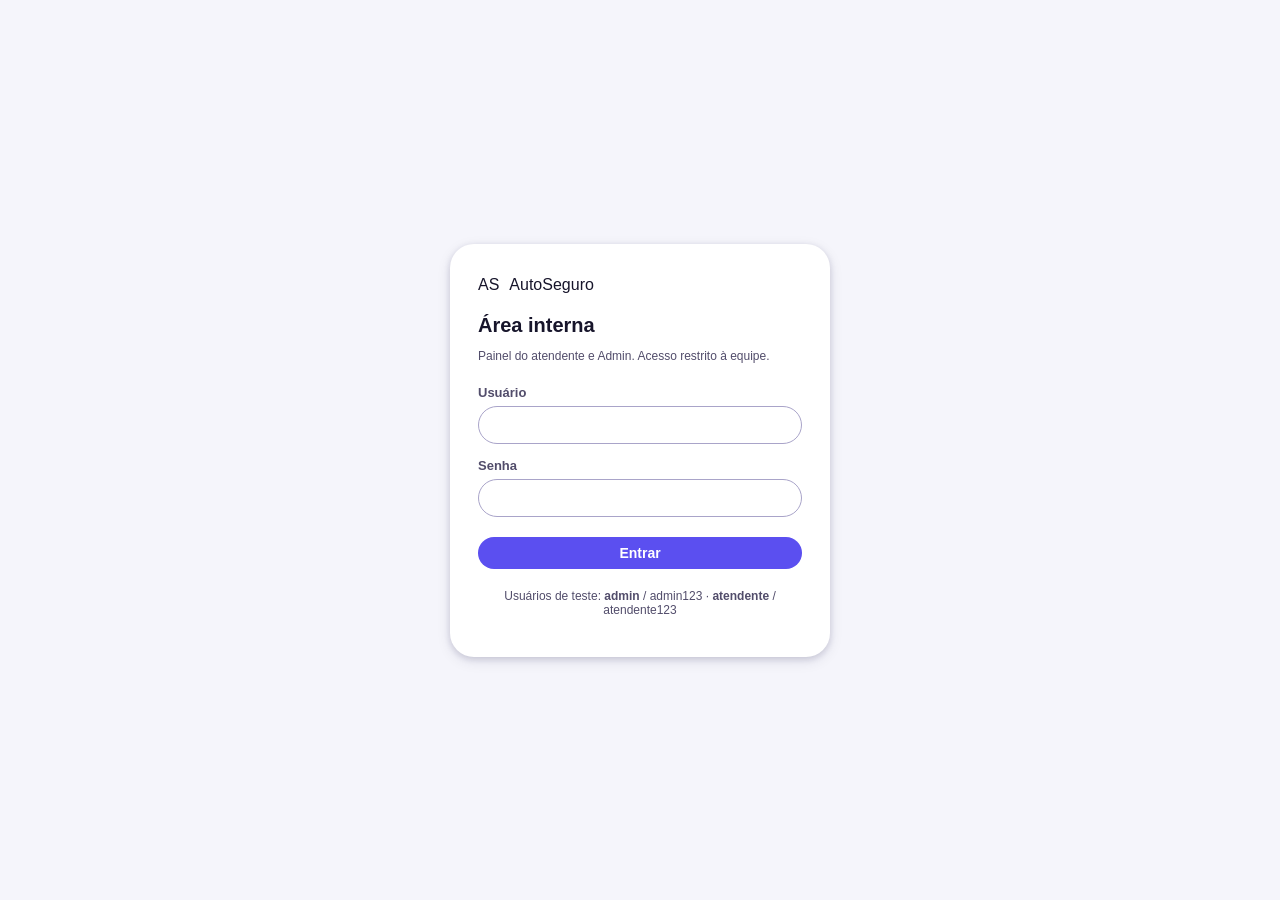
==== web-ui/admin.html @ fb1e3b21 "Add attendant finalize+rating flow, Admin config panel, and staff login - Attendant can click "Final" ====
<!DOCTYPE html>
<html lang="pt-BR">
<head>
<meta charset="UTF-8" />
<meta name="viewport" content="width=device-width, initial-scale=1.0" />
<title>Admin — AutoSeguro</title>
<link rel="stylesheet" href="styles.css" />
<link rel="stylesheet" href="admin.css" />
</head>
<body>
  <div class="app-shell">
    <header class="topbar">
      <div class="topbar__title">
        <span class="topbar__avatar">AS</span>
        <div>
          <div class="topbar__name">Admin</div>
          <div class="topbar__status" id="admin-status">carregando…</div>
        </div>
      </div>
      <div class="topbar__actions">
        <span class="topbar__user" id="topbar-usuario"></span>
        <a class="btn btn--text" href="atendente.html">Painel do atendente</a>
        <a class="btn btn--text" href="index.html">Ver site</a>
        <button class="btn btn--text" id="btn-sair">Sair</button>
      </div>
    </header>

    <main class="admin-main">
      <div class="admin-col">

        <section class="card admin-card">
          <div class="card__label">Modo de atendimento humano</div>
          <p class="hint">Define o que acontece quando o agente encaminha uma conversa para um atendente.</p>
          <div class="admin-options">
            <label class="admin-option">
              <input type="radio" name="handoff_mode" value="site" />
              <div>
                <strong>Somente no site</strong>
                <p>O atendimento continua dentro do chat do site. Não gera custo de WhatsApp Business API.</p>
              </div>
            </label>
            <label class="admin-option">
              <input type="radio" name="handoff_mode" value="whatsapp" />
              <div>
                <strong>Somente WhatsApp Business</strong>
                <p>O lead é encaminhado direto para o número de WhatsApp Business cadastrado abaixo.</p>
              </div>
            </label>
            <label class="admin-option">
              <input type="radio" name="handoff_mode" value="misto" />
              <div>
                <strong>Misto (site + WhatsApp Business)</strong>
                <p>O lead escolhe: continuar no chat do site ou ser encaminhado para o WhatsApp Business.</p>
              </div>
            </label>
          </div>

          <div class="card__label admin-field-label">Número do WhatsApp Business</div>
          <input id="input-whatsapp-numero" class="composer__input" type="text"
            placeholder="Ex: 5511999999999 (DDI + DDD + número, só dígitos)" autocomplete="off" />
        </section>

        <section class="card admin-card">
          <div class="card__label">Chaves de API</div>
          <p class="hint">As chaves nunca são exibidas de volta aqui por segurança — só se estão configuradas
            ou não. Deixe um campo em branco para manter o valor atual.</p>

          <div class="admin-field-label">
            <span class="card__label" style="margin:0">Chave da Anthropic (Claude)</span>
            <span class="admin-badge" id="badge-anthropic">—</span>
          </div>
          <input id="input-anthropic-key" class="composer__input" type="password"
            placeholder="sk-ant-… (deixe em branco para não alterar)" autocomplete="off" />

          <div class="admin-field-label">
            <span class="card__label" style="margin:0">Token da API do WhatsApp Business</span>
            <span class="admin-badge" id="badge-whatsapp-token">—</span>
          </div>
          <input id="input-whatsapp-token" class="composer__input" type="password"
            placeholder="Reservado para integração futura com a API oficial (Cloud API)" autocomplete="off" />
          <p class="hint">Hoje o encaminhamento no modo WhatsApp usa um link wa.me com o número acima —
            este token ainda não é usado por nenhuma integração, fica guardado para quando isso mudar.</p>
        </section>

        <section class="card admin-card">
          <div class="card__label">Verificação "não sou um robô" (Google reCAPTCHA)</div>
          <p class="hint">Quando as duas chaves abaixo estiverem preenchidas, o botão "Continuar no WhatsApp"
            só libera depois do lead confirmar o reCAPTCHA — evita bot gerando custo real de WhatsApp
            Business API. Gere as chaves em google.com/recaptcha/admin (tipo reCAPTCHA v2 "Caixa de seleção").</p>

          <div class="admin-field-label">
            <span class="card__label" style="margin:0">Site key</span>
          </div>
          <input id="input-recaptcha-site" class="composer__input" type="text"
            placeholder="Não é secreta — fica visível no HTML do site" autocomplete="off" />

          <div class="admin-field-label">
            <span class="card__label" style="margin:0">Secret key</span>
            <span class="admin-badge" id="badge-recaptcha-secret">—</span>
          </div>
          <input id="input-recaptcha-secret" class="composer__input" type="password"
            placeholder="Deixe em branco para não alterar" autocomplete="off" />
        </section>

        <button class="btn btn--filled" id="btn-salvar-config">Salvar configurações</button>
        <p class="hint" id="salvar-feedback"></p>
      </div>
    </main>
  </div>

  <script src="config.js"></script>
  <script src="auth.js"></script>
  <script src="admin.js"></script>
</body>
</html>
---- web-ui/styles.css ----
/* Paleta "insurtech" - indigo/violeta vibrante com accent rosa e verde de
   contraste para CTAs (referencia visual: concorrentes digitais do setor).
   Tokens definidos como custom properties, com variante dark via prefers-color-scheme. */
:root {
  --md-primary: #5b4ff0;
  --md-on-primary: #ffffff;
  --md-primary-container: #e7e4ff;
  --md-on-primary-container: #241a6b;

  --md-accent-pink: #e63888;
  --md-accent-green: #22c55e;
  --md-on-accent-green: #ffffff;

  --md-surface: #ffffff;
  --md-on-surface: #17152b;
  --md-surface-variant: #eceafc;
  --md-on-surface-variant: #524d6b;

  --md-background: #f5f5fb;
  --md-outline: #a9a4c9;

  --md-navy: #14142b;
  --md-on-navy: #f0f0fa;
  --md-navy-variant: #2a2850;

  --md-lead-bubble: #d9fdd3;
  --md-agent-bubble: #ffffff;

  --md-elevation-1: 0 1px 2px rgba(23,17,64,0.10), 0 1px 3px 1px rgba(23,17,64,0.08);
  --md-elevation-2: 0 2px 6px rgba(23,17,64,0.14), 0 4px 14px rgba(23,17,64,0.10);

  --md-radius-s: 8px;
  --md-radius-m: 16px;
  --md-radius-l: 24px;
  --md-radius-xl: 32px;

  --md-font: "Segoe UI", Roboto, "Helvetica Neue", Arial, sans-serif;
}

@media (prefers-color-scheme: dark) {
  :root {
    --md-primary: #b3aeff;
    --md-on-primary: #221a68;
    --md-primary-container: #3a3186;
    --md-on-primary-container: #e7e4ff;

    --md-surface: #1b1933;
    --md-on-surface: #eae8f7;
    --md-surface-variant: #322e54;
    --md-on-surface-variant: #c8c3e6;

    --md-background: #121026;
    --md-outline: #6d6796;

    --md-lead-bubble: #1f4f33;
    --md-agent-bubble: #262244;
  }
}

* { box-sizing: border-box; }

html, body {
  height: 100%;
  margin: 0;
  font-family: var(--md-font);
  background: var(--md-background);
  color: var(--md-on-surface);
}

.app-shell {
  display: flex;
  flex-direction: column;
  height: 100vh;
}

/* Top app bar */
.topbar {
  display: flex;
  align-items: center;
  justify-content: space-between;
  padding: 10px 16px;
  background: var(--md-primary);
  color: var(--md-on-primary);
  box-shadow: var(--md-elevation-2);
  z-index: 2;
}
.topbar__title { display: flex; align-items: center; gap: 12px; }
.topbar__avatar {
  width: 40px; height: 40px; border-radius: 50%;
  background: var(--md-primary-container);
  color: var(--md-on-primary-container);
  display: flex; align-items: center; justify-content: center;
  font-weight: 600; font-size: 14px;
}
.topbar__name { font-size: 16px; font-weight: 600; }
.topbar__status { font-size: 12px; opacity: 0.85; }
.topbar__actions { display: flex; align-items: center; gap: 4px; }
.topbar__user { font-size: 12.5px; opacity: 0.85; margin-right: 8px; }

/* Buttons (MD3-ish) */
.btn {
  border: none; cursor: pointer; font-family: inherit;
  border-radius: 20px; padding: 8px 16px; font-size: 14px; font-weight: 600;
  transition: background-color 120ms ease, box-shadow 120ms ease;
}
.btn--text { background: transparent; color: var(--md-on-primary); }
.btn--text:hover { background: rgba(255,255,255,0.14); }
.btn--icon {
  background: transparent; color: var(--md-on-primary);
  width: 36px; height: 36px; padding: 0; border-radius: 50%; font-size: 18px;
}
.btn--icon:hover { background: rgba(255,255,255,0.14); }
.btn--fab {
  width: 44px; height: 44px; border-radius: 50%; padding: 0;
  background: var(--md-primary); color: var(--md-on-primary);
  font-size: 16px; box-shadow: var(--md-elevation-1);
  flex-shrink: 0;
}
.btn--fab:hover { box-shadow: var(--md-elevation-2); }
.btn--filled {
  background: var(--md-primary); color: var(--md-on-primary);
  width: 100%; margin-top: 8px;
}
.btn--filled:hover { filter: brightness(1.08); }
.btn--accent {
  background: var(--md-accent-green); color: var(--md-on-accent-green);
}
.btn--accent:hover { filter: brightness(1.06); }

/* Layout */
.content {
  flex: 1;
  display: flex;
  min-height: 0;
}

.chat {
  flex: 1;
  display: flex;
  flex-direction: column;
  min-width: 0;
  background:
    radial-gradient(circle at 20% 10%, rgba(20,108,67,0.05), transparent 40%),
    var(--md-background);
}

.chat__messages {
  flex: 1;
  overflow-y: auto;
  padding: 16px;
  display: flex;
  flex-direction: column;
  gap: 6px;
}

.bubble {
  max-width: min(75%, 480px);
  padding: 8px 12px;
  border-radius: var(--md-radius-m);
  font-size: 14.5px;
  line-height: 1.4;
  box-shadow: var(--md-elevation-1);
  white-space: pre-wrap;
  word-wrap: break-word;
}
.bubble--lead {
  align-self: flex-end;
  background: var(--md-lead-bubble);
  color: var(--md-on-surface);
  border-bottom-right-radius: 4px;
}
.bubble--agent {
  align-self: flex-start;
  background: var(--md-agent-bubble);
  color: var(--md-on-surface);
  border-bottom-left-radius: 4px;
}
.bubble--system {
  align-self: center;
  background: var(--md-surface-variant);
  color: var(--md-on-surface-variant);
  font-size: 12.5px;
  border-radius: var(--md-radius-s);
}
.bubble--atendente {
  align-self: flex-start;
  background: var(--md-primary-container);
  color: var(--md-on-primary-container);
  border-bottom-left-radius: 4px;
}
.bubble__role-label {
  font-size: 10px;
  font-weight: 700;
  text-transform: uppercase;
  letter-spacing: 0.04em;
  opacity: 0.75;
  margin-bottom: 2px;
}
.bubble__meta {
  display: block;
  margin-top: 4px;
  font-size: 10.5px;
  opacity: 0.6;
  text-align: right;
}

/* Botao de microfone (Web Speech API) - reutilizado no widget do lead e no
   painel do atendente. */
.btn--mic {
  width: 40px;
  height: 40px;
  border-radius: 50%;
  padding: 0;
  color: var(--md-on-surface-variant);
  background: var(--md-background);
  flex-shrink: 0;
}
.btn--mic:hover { background: var(--md-surface-variant); }
.btn--mic:disabled { opacity: 0.4; cursor: not-allowed; }
.btn--mic.is-recording {
  background: var(--md-accent-green, #22c55e);
  color: #fff;
  animation: mic-pulse-verde 1.2s infinite;
}
.btn--mic.is-stopped {
  background: #d32f2f;
  color: #fff;
}
@keyframes mic-pulse-verde {
  0%   { box-shadow: 0 0 0 0 rgba(34,197,94,0.5); }
  70%  { box-shadow: 0 0 0 9px rgba(34,197,94,0); }
  100% { box-shadow: 0 0 0 0 rgba(34,197,94,0); }
}

.chat__composer {
  display: flex;
  align-items: center;
  gap: 8px;
  padding: 10px 16px;
  background: var(--md-surface);
  border-top: 1px solid var(--md-surface-variant);
}
.composer__input {
  flex: 1;
  border: 1px solid var(--md-outline);
  border-radius: var(--md-radius-l);
  padding: 10px 16px;
  font-size: 14px;
  font-family: inherit;
  background: var(--md-surface);
  color: var(--md-on-surface);
  outline: none;
}
.composer__input:focus { border-color: var(--md-primary); }
.composer__input--area {
  border-radius: var(--md-radius-s);
  resize: vertical;
  min-height: 48px;
  width: 100%;
}

/* Debug/trace side panel */
.debug-panel {
  width: 320px;
  flex-shrink: 0;
  background: var(--md-surface);
  border-left: 1px solid var(--md-surface-variant);
  padding: 16px;
  overflow-y: auto;
}
.debug-panel[hidden] { display: none; }
.debug-panel__title {
  font-size: 14px;
  text-transform: uppercase;
  letter-spacing: 0.06em;
  color: var(--md-on-surface-variant);
  margin: 0 0 12px;
}

.card {
  background: var(--md-background);
  border-radius: var(--md-radius-s);
  padding: 12px;
  margin-bottom: 12px;
  box-shadow: var(--md-elevation-1);
}
.card__label {
  font-size: 11px;
  text-transform: uppercase;
  letter-spacing: 0.04em;
  color: var(--md-on-surface-variant);
  margin-bottom: 4px;
}
.card__value { font-size: 14px; font-weight: 600; }
.card__pre {
  font-family: "Cascadia Code", Consolas, monospace;
  font-size: 12px;
  margin: 0;
  white-space: pre-wrap;
  word-break: break-word;
}
.hint { font-size: 12px; color: var(--md-on-surface-variant); margin: 8px 0; }

.debug-attempts { display: flex; flex-direction: column; gap: 6px; }
.attempt-row {
  font-size: 12px;
  font-family: "Cascadia Code", Consolas, monospace;
  padding: 6px 8px;
  border-radius: 6px;
  background: var(--md-surface-variant);
  color: var(--md-on-surface-variant);
}
.attempt-row--sucesso { background: var(--md-primary-container); color: var(--md-on-primary-container); }
.attempt-row--erro_infra { background: #fdecea; color: #7a1c1c; }
.attempt-row--recusa_negocio { background: #fff4d6; color: #6b4e00; }

.kb-entry {
  font-size: 12px;
  padding: 8px;
  border-radius: 6px;
  background: var(--md-surface-variant);
  margin-bottom: 6px;
}
.kb-entry button {
  margin-top: 6px;
  font-size: 11px;
  padding: 4px 10px;
}

/* Status chip colors reflect conversation state */
.status--handoff { color: #ffdad6 !important; }
.status--fechado { color: #bbf7d0 !important; }
.status--perdido, .status--perdido_recusa { color: #f5d0d0 !important; }
---- web-ui/admin.css ----
/* Painel Admin: modo de atendimento + chaves de API, reaproveitando os
   tokens/cards ja definidos em styles.css. */

.admin-main {
  flex: 1;
  overflow-y: auto;
  padding: 32px 20px 64px;
  display: flex;
  justify-content: center;
}
.admin-col {
  width: 100%;
  max-width: 640px;
  display: flex;
  flex-direction: column;
  gap: 20px;
}
.admin-card { padding: 20px; }

.admin-options {
  display: flex;
  flex-direction: column;
  gap: 10px;
  margin: 14px 0 20px;
}
.admin-option {
  display: flex;
  gap: 12px;
  align-items: flex-start;
  border: 1.5px solid var(--md-surface-variant);
  border-radius: var(--md-radius-m);
  padding: 12px 14px;
  cursor: pointer;
  transition: border-color 120ms ease, background-color 120ms ease;
}
.admin-option:hover { border-color: var(--md-outline); }
.admin-option:has(input:checked) {
  border-color: var(--md-primary);
  background: var(--md-primary-container);
}
.admin-option input { margin-top: 3px; flex-shrink: 0; }
.admin-option strong { font-size: 14px; }
.admin-option p { margin: 4px 0 0; font-size: 12.5px; color: var(--md-on-surface-variant); }

.admin-field-label {
  display: flex;
  align-items: center;
  justify-content: space-between;
  margin-top: 18px;
  margin-bottom: 6px;
}
.admin-badge {
  font-size: 11px;
  font-weight: 700;
  padding: 3px 10px;
  border-radius: 999px;
  background: var(--md-surface-variant);
  color: var(--md-on-surface-variant);
}
.admin-badge--ok { background: var(--md-primary-container); color: var(--md-on-primary-container); }

#input-whatsapp-numero { margin-top: 8px; }
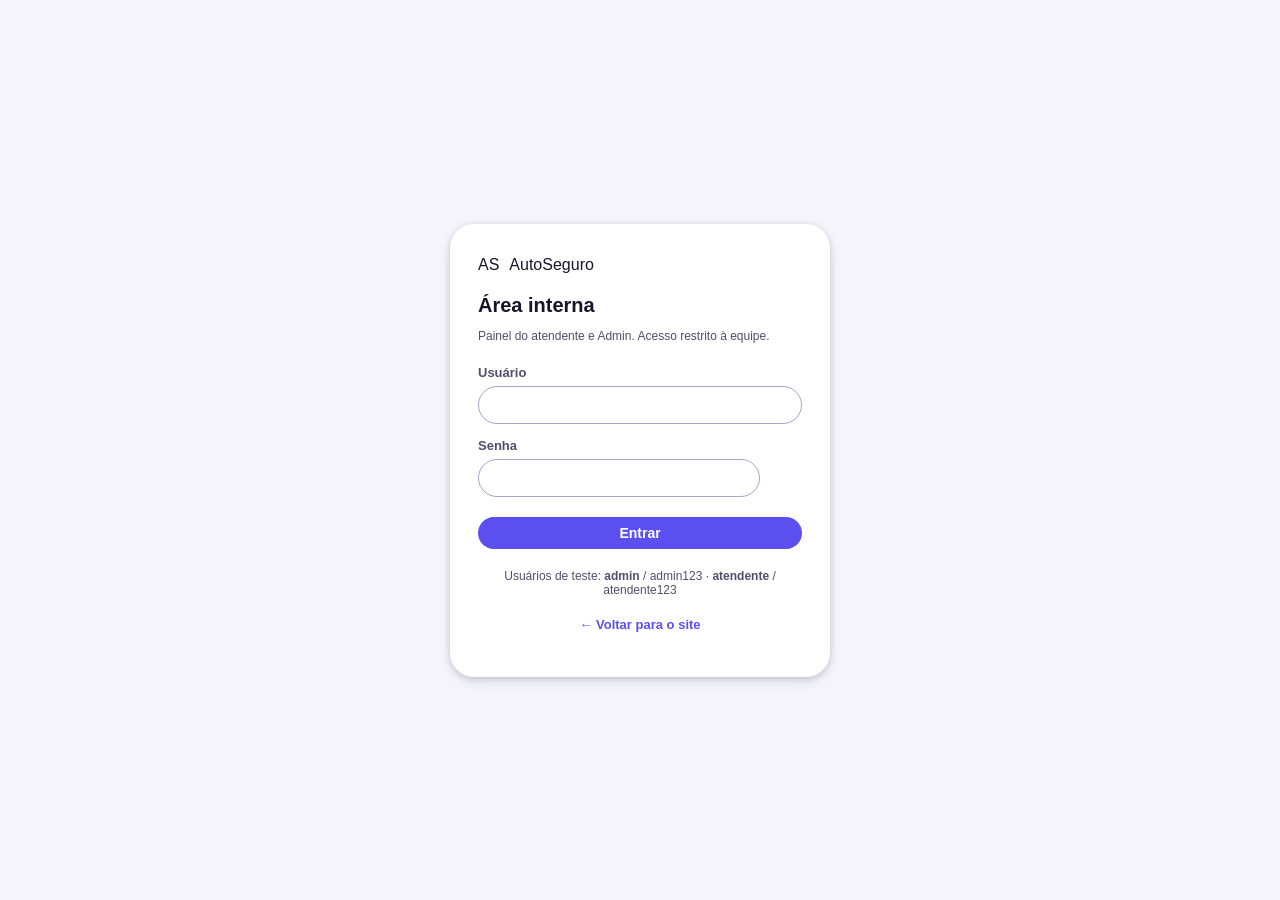
==== commit efd6805b: "Add conversation ownership lock, admin-only KB moderation, and richer Admin panel - Resolution notes" ====
--- a/web-ui/admin.html
+++ b/web-ui/admin.html
@@ -27,6 +27,26 @@
 
     <main class="admin-main">
       <div class="admin-col">
+
+        <section class="card admin-card">
+          <div class="card__label">URL base do sistema (agent-service)</div>
+          <p class="hint">Fica salva só neste navegador (nunca é enviada ao servidor) — usada para apontar
+            o site para um agent-service diferente do padrão, por exemplo em produção.</p>
+          <input id="input-api-base" class="composer__input" type="text"
+            placeholder="http://localhost:8001" autocomplete="off" />
+          <button class="btn btn--outline" id="btn-salvar-api-base" style="margin-top:12px">Salvar URL base</button>
+          <p class="hint" id="api-base-feedback"></p>
+        </section>
+
+        <section class="card admin-card">
+          <div class="card__label">Modelo de IA (Claude)</div>
+          <p class="hint">Qual modelo o agente usa para entender o lead e gerar as respostas.</p>
+          <select id="select-claude-model" class="composer__input">
+            <option value="claude-opus-5">Claude Opus 5 (mais capaz)</option>
+            <option value="claude-sonnet-5">Claude Sonnet 5 (equilíbrio custo/qualidade)</option>
+            <option value="claude-haiku-4-5-20251001">Claude Haiku 4.5 (mais rápido/barato)</option>
+          </select>
+        </section>
 
         <section class="card admin-card">
           <div class="card__label">Modo de atendimento humano</div>
@@ -69,24 +89,33 @@
             <span class="card__label" style="margin:0">Chave da Anthropic (Claude)</span>
             <span class="admin-badge" id="badge-anthropic">—</span>
           </div>
-          <input id="input-anthropic-key" class="composer__input" type="password"
-            placeholder="sk-ant-… (deixe em branco para não alterar)" autocomplete="off" />
+          <div class="admin-password-field">
+            <input id="input-anthropic-key" class="composer__input" type="password"
+              placeholder="sk-ant-… (deixe em branco para não alterar)" autocomplete="off" />
+            <button type="button" class="btn btn--icon admin-eye" data-alvo="input-anthropic-key"
+              title="Mostrar/ocultar" aria-label="Mostrar ou ocultar">👁</button>
+          </div>
 
           <div class="admin-field-label">
             <span class="card__label" style="margin:0">Token da API do WhatsApp Business</span>
             <span class="admin-badge" id="badge-whatsapp-token">—</span>
           </div>
-          <input id="input-whatsapp-token" class="composer__input" type="password"
-            placeholder="Reservado para integração futura com a API oficial (Cloud API)" autocomplete="off" />
+          <div class="admin-password-field">
+            <input id="input-whatsapp-token" class="composer__input" type="password"
+              placeholder="Reservado para integração futura com a API oficial (Cloud API)" autocomplete="off" />
+            <button type="button" class="btn btn--icon admin-eye" data-alvo="input-whatsapp-token"
+              title="Mostrar/ocultar" aria-label="Mostrar ou ocultar">👁</button>
+          </div>
           <p class="hint">Hoje o encaminhamento no modo WhatsApp usa um link wa.me com o número acima —
             este token ainda não é usado por nenhuma integração, fica guardado para quando isso mudar.</p>
         </section>
 
         <section class="card admin-card">
-          <div class="card__label">Verificação "não sou um robô" (Google reCAPTCHA)</div>
-          <p class="hint">Quando as duas chaves abaixo estiverem preenchidas, o botão "Continuar no WhatsApp"
-            só libera depois do lead confirmar o reCAPTCHA — evita bot gerando custo real de WhatsApp
-            Business API. Gere as chaves em google.com/recaptcha/admin (tipo reCAPTCHA v2 "Caixa de seleção").</p>
+          <div class="card__label">Verificação "não sou um robô"</div>
+          <p class="hint">Sem as chaves abaixo, o botão "Continuar no WhatsApp" mostra uma caixinha "Não sou
+            um robô" simulada, só para demonstração. Cadastrando as chaves do Google reCAPTCHA v2 ("Caixa de
+            seleção", geradas em google.com/recaptcha/admin), o site passa a usar a verificação real do
+            Google antes de liberar o link — evita bot gerando custo real de WhatsApp Business API.</p>
 
           <div class="admin-field-label">
             <span class="card__label" style="margin:0">Site key</span>
@@ -98,8 +127,12 @@
             <span class="card__label" style="margin:0">Secret key</span>
             <span class="admin-badge" id="badge-recaptcha-secret">—</span>
           </div>
-          <input id="input-recaptcha-secret" class="composer__input" type="password"
-            placeholder="Deixe em branco para não alterar" autocomplete="off" />
+          <div class="admin-password-field">
+            <input id="input-recaptcha-secret" class="composer__input" type="password"
+              placeholder="Deixe em branco para não alterar" autocomplete="off" />
+            <button type="button" class="btn btn--icon admin-eye" data-alvo="input-recaptcha-secret"
+              title="Mostrar/ocultar" aria-label="Mostrar ou ocultar">👁</button>
+          </div>
         </section>
 
         <button class="btn btn--filled" id="btn-salvar-config">Salvar configurações</button>
--- a/web-ui/styles.css
+++ b/web-ui/styles.css
@@ -96,6 +96,18 @@
 .topbar__status { font-size: 12px; opacity: 0.85; }
 .topbar__actions { display: flex; align-items: center; gap: 4px; }
 .topbar__user { font-size: 12.5px; opacity: 0.85; margin-right: 8px; }
+
+/* Campo de senha com botao de mostrar/ocultar - usado no login e no Admin. */
+.admin-password-field { display: flex; align-items: center; gap: 6px; }
+.admin-password-field .composer__input { flex: 1; }
+.admin-eye {
+  width: 38px; height: 38px;
+  color: var(--md-on-surface-variant);
+  background: var(--md-background);
+  flex-shrink: 0;
+  border-radius: 50%;
+}
+.admin-eye:hover { background: var(--md-surface-variant); }
 
 /* Buttons (MD3-ish) */
 .btn {
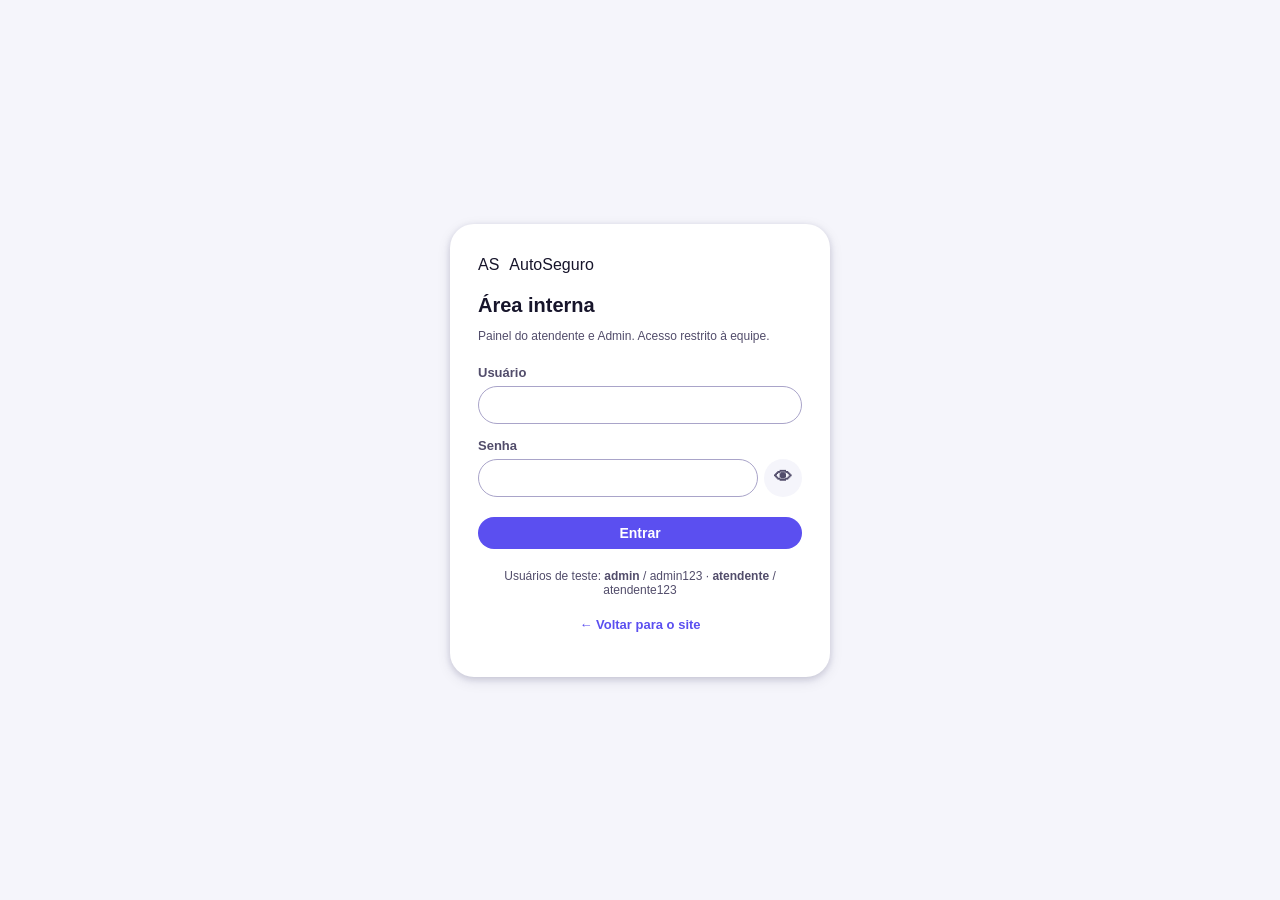
==== commit 5b20aa28: "Add a clickable profile-photo avatar to every internal page's topbar Meus dados already had a hambur" ====
--- a/web-ui/admin.html
+++ b/web-ui/admin.html
@@ -18,6 +18,7 @@
         </div>
       </div>
       <div class="topbar__actions">
+        <a class="topbar-avatar-link" id="topbar-avatar-usuario" href="meus-dados.html" title="Meus dados"></a>
         <span class="topbar__user" id="topbar-usuario"></span>
         <a class="btn btn--text" href="atendente.html">Painel do atendente</a>
         <a class="btn btn--text" href="index.html">Ver site</a>
@@ -143,6 +144,7 @@
 
   <script src="config.js"></script>
   <script src="auth.js"></script>
+  <script src="avatar.js"></script>
   <script src="admin.js"></script>
 </body>
 </html>
--- a/web-ui/styles.css
+++ b/web-ui/styles.css
@@ -97,18 +97,6 @@
 .topbar__actions { display: flex; align-items: center; gap: 4px; }
 .topbar__user { font-size: 12.5px; opacity: 0.85; margin-right: 8px; }
 
-/* Campo de senha com botao de mostrar/ocultar - usado no login e no Admin. */
-.admin-password-field { display: flex; align-items: center; gap: 6px; }
-.admin-password-field .composer__input { flex: 1; }
-.admin-eye {
-  width: 38px; height: 38px;
-  color: var(--md-on-surface-variant);
-  background: var(--md-background);
-  flex-shrink: 0;
-  border-radius: 50%;
-}
-.admin-eye:hover { background: var(--md-surface-variant); }
-
 /* Buttons (MD3-ish) */
 .btn {
   border: none; cursor: pointer; font-family: inherit;
@@ -122,6 +110,20 @@
   width: 36px; height: 36px; padding: 0; border-radius: 50%; font-size: 18px;
 }
 .btn--icon:hover { background: rgba(255,255,255,0.14); }
+
+/* Campo de senha com botao de mostrar/ocultar - usado no login e no Admin.
+   Precisa vir DEPOIS de .btn--icon (mesma especificidade) para o texto escuro
+   vencer a cor clara pensada para icones sobre fundo colorido (topbar). */
+.admin-password-field { display: flex; align-items: center; gap: 6px; }
+.admin-password-field .composer__input { flex: 1; }
+.admin-eye {
+  width: 38px; height: 38px;
+  color: var(--md-on-surface-variant);
+  background: var(--md-background);
+  flex-shrink: 0;
+  border-radius: 50%;
+}
+.admin-eye:hover { background: var(--md-surface-variant); }
 .btn--fab {
   width: 44px; height: 44px; border-radius: 50%; padding: 0;
   background: var(--md-primary); color: var(--md-on-primary);
@@ -129,6 +131,36 @@
   flex-shrink: 0;
 }
 .btn--fab:hover { box-shadow: var(--md-elevation-2); }
+
+/* Avatar (foto do usuario ou iniciais) - usado na lista de Usuarios, nos
+   rankings de Relatorios e em Meus dados. */
+.avatar {
+  border-radius: 50%;
+  object-fit: cover;
+  flex-shrink: 0;
+  display: inline-flex;
+  align-items: center;
+  justify-content: center;
+}
+.avatar--fallback {
+  background: var(--md-primary-container);
+  color: var(--md-on-primary-container);
+  font-weight: 700;
+}
+
+/* Bolinha da topbar com a foto de quem esta logado - leva para Meus dados. */
+.topbar-avatar-link {
+  display: flex;
+  border-radius: 50%;
+  box-shadow: 0 0 0 2px rgba(255,255,255,0.6);
+  transition: box-shadow 120ms ease;
+}
+.topbar-avatar-link:hover { box-shadow: 0 0 0 2px rgba(255,255,255,0.95); }
+.topbar-avatar-link[hidden] { display: none; }
+
+/* Mensagem de sucesso inline em formularios (Usuarios, Meus dados etc). */
+.sucesso-msg { color: #146c43; font-size: 13px; margin: 10px 0 0; }
+.sucesso-msg[hidden] { display: none; }
 .btn--filled {
   background: var(--md-primary); color: var(--md-on-primary);
   width: 100%; margin-top: 8px;
@@ -264,6 +296,15 @@
   outline: none;
 }
 .composer__input:focus { border-color: var(--md-primary); }
+/* O autofill do Chrome forca cor de fundo/texto propria (ignora a nossa) e as
+   vezes resulta em texto claro sobre fundo claro - forca de volta os tokens. */
+.composer__input:-webkit-autofill,
+.composer__input:-webkit-autofill:hover,
+.composer__input:-webkit-autofill:focus {
+  -webkit-text-fill-color: var(--md-on-surface);
+  box-shadow: 0 0 0 1000px var(--md-surface) inset;
+  transition: background-color 9999s ease-in-out 0s;
+}
 .composer__input--area {
   border-radius: var(--md-radius-s);
   resize: vertical;
